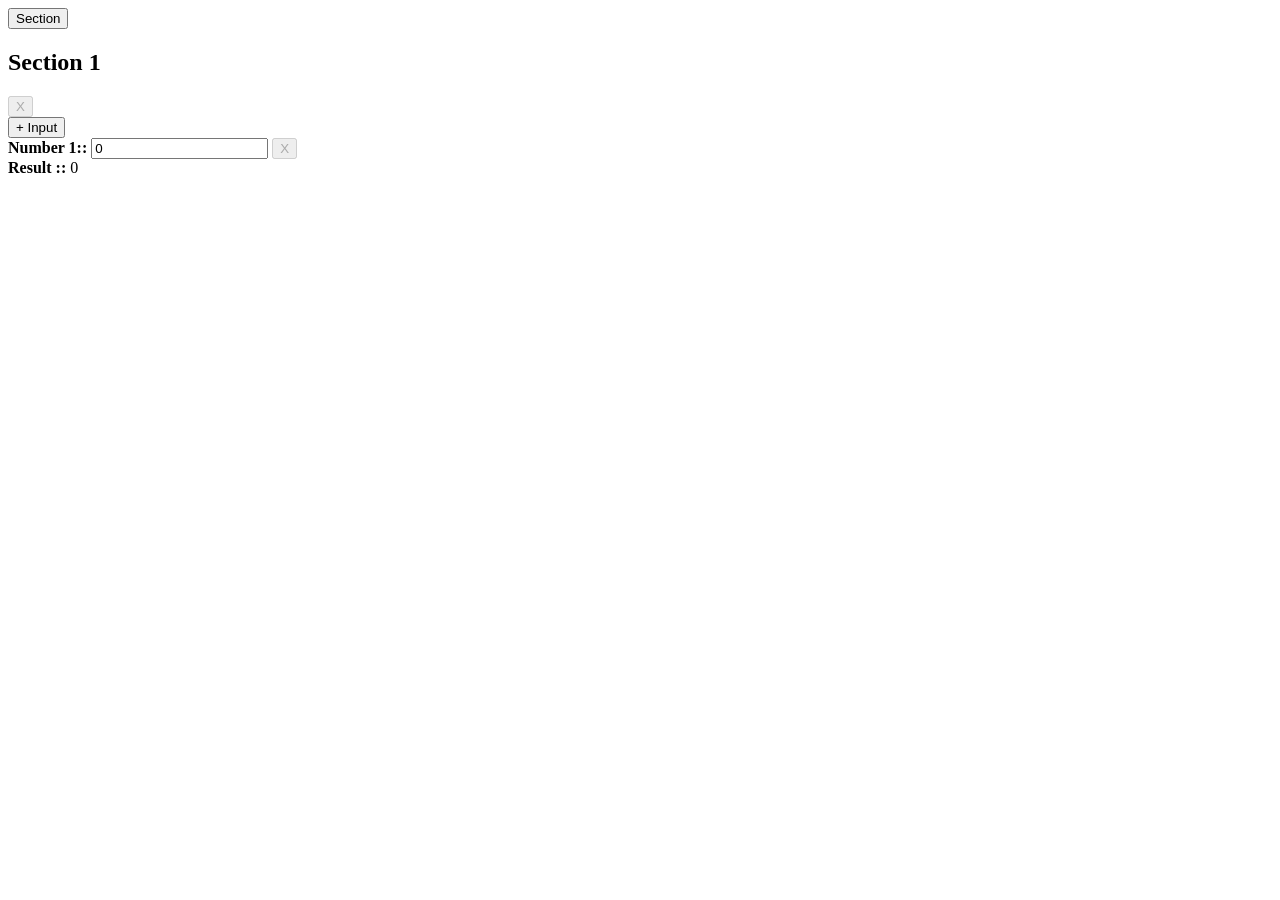
==== src/lab-02.html @ 31bfaac5 "week-02" ====
<!doctype html>
<html lang="en">
  <head>
    <meta charset="UTF-8" />
    <meta name="viewport" content="width=device-width, initial-scale=1.0" />

    <script type="application/javascript" src="./js/lab-02.js"></script>

    <title>multiple</title>
  </head>
  <body>
    <button type="button" class="app-cmd-add-section">Section</button>

    <div class="app-cmp-section-list">
      <template class="app-tmp-section-component">
        <div class="app-cmp-section">
          <div class="app-cmp-section-header">
            <h2 class="app-title-section">
              Section <span class="app-title-section-number"></span>
            </h2>
            <button type="button" class="app-cmd-remove-section">X</button>
          </div>

          <button type="button" class="app-cmd-add-number-input">
            + Input
          </button>
          <div class="app-cmp-number-list">
            <template class="app-tmp-number-component">
              <div class="app-cmp-number">
                <label>
                  <b>Number <span class="app-title-number"></span>::</b>
                  <input type="number" class="app-inp-number" value="0" />
                </label>
                <button type="button" class="app-cmd-remove-number-input">
                  X
                </button>
              </div>
            </template>
          </div>
          <label>
            <b>Result ::</b>
            <output class="app-out-number">0</output>
          </label>
        </div>
      </template>
    </div>
  </body>
</html>
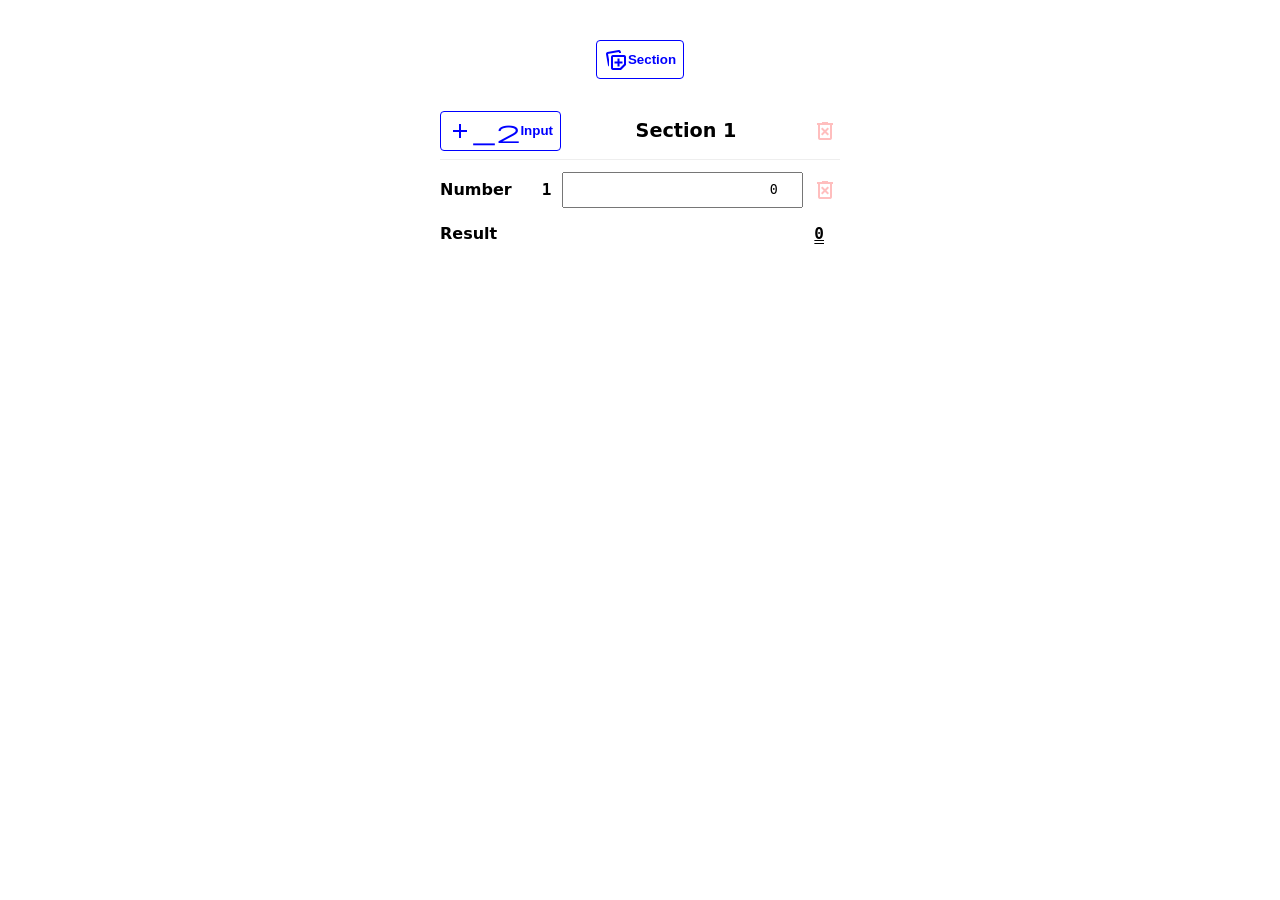
==== commit ae6830ca: "final" ====
--- a/src/lab-02.html
+++ b/src/lab-02.html
@@ -4,45 +4,82 @@
     <meta charset="UTF-8" />
     <meta name="viewport" content="width=device-width, initial-scale=1.0" />
 
-    <script type="application/javascript" src="./js/lab-02.js"></script>
+    <link
+      rel="stylesheet"
+      href="https://fonts.googleapis.com/css2?family=Material+Symbols+Outlined:opsz,wght,FILL,GRAD@20..48,100..700,0..1,-50..200"
+    />
 
-    <title>multiple</title>
+    <link rel="stylesheet" href="./css/material-symbols.css" />
+    <link rel="stylesheet" href="./css/dom.css" />
+
+    <script type="module" src="./js/lab-02.js"></script>
+
+    <title>Lab</title>
   </head>
   <body>
-    <button type="button" class="app-cmd-add-section">Section</button>
+    <div style="text-align: center; margin-bottom: 2rem">
+      <button
+        type="button"
+        class="app-cl-btn app-cl-primary app-cmd-add-section"
+      >
+        <i class="material-symbols-outlined">note_stack_add</i>
+        Section
+      </button>
+    </div>
 
-    <div class="app-cmp-section-list">
-      <template class="app-tmp-section-component">
-        <div class="app-cmp-section">
-          <div class="app-cmp-section-header">
-            <h2 class="app-title-section">
-              Section <span class="app-title-section-number"></span>
-            </h2>
-            <button type="button" class="app-cmd-remove-section">X</button>
-          </div>
+    <main class="app-cmp-main-container"></main>
 
-          <button type="button" class="app-cmd-add-number-input">
-            + Input
+    <template class="app-tmp-section">
+      <article class="app-cmp-section">
+        <header>
+          <button
+            type="button"
+            class="app-cl-btn app-cl-primary app-cmd-add-number-input"
+          >
+            <i class="material-symbols-outlined">add_2</i>
+            Input
           </button>
-          <div class="app-cmp-number-list">
+
+          <label style="font-size: 1.2rem"
+            ><b>Section <span class="app-title-section"></span></b
+          ></label>
+
+          <button
+            type="button"
+            class="app-cl-btn app-cl-warn app-cl-icon app-cmd-remove-section"
+          >
+            <i class="material-symbols-outlined">delete_forever</i>
+          </button>
+        </header>
+
+        <div class="app-cl-column-container">
+          <section class="app-cmp-number-list">
             <template class="app-tmp-number-component">
               <div class="app-cmp-number">
                 <label>
-                  <b>Number <span class="app-title-number"></span>::</b>
+                  <b>Number <span class="app-title-number"></span></b>
                   <input type="number" class="app-inp-number" value="0" />
                 </label>
-                <button type="button" class="app-cmd-remove-number-input">
-                  X
+                <button
+                  type="button"
+                  class="app-cl-btn app-cl-warn app-cl-icon app-cmd-remove-number-input"
+                >
+                  <i class="material-symbols-outlined">delete_forever</i>
                 </button>
               </div>
             </template>
-          </div>
-          <label>
-            <b>Result ::</b>
-            <output class="app-out-number">0</output>
-          </label>
+          </section>
+
+          <section>
+            <div class="app-cmp-number">
+              <label>
+                <b>Result</b>
+                <output class="app-cl-number app-out-number">0</output>
+              </label>
+            </div>
+          </section>
         </div>
-      </template>
-    </div>
+      </article>
+    </template>
   </body>
 </html>
--- a/src/css/material-symbols.css
+++ b/src/css/material-symbols.css
@@ -0,0 +1,7 @@
+.material-symbols-outlined {
+  font-variation-settings:
+    'FILL' 0,
+    'wght' 400,
+    'GRAD' 0,
+    'opsz' 24;
+}
--- a/src/css/dom.css
+++ b/src/css/dom.css
@@ -0,0 +1,157 @@
+:root {
+  font-family:
+    system-ui,
+    -apple-system,
+    BlinkMacSystemFont,
+    'Segoe UI',
+    Roboto,
+    Oxygen,
+    Ubuntu,
+    Cantarell,
+    'Open Sans',
+    'Helvetica Neue',
+    sans-serif;
+
+  --app-monospace-font: ui-monospace, monospace;
+}
+
+:root,
+body {
+  padding: 20px;
+  margin: 0px;
+}
+
+.app-cl-primary {
+  --app-color: blue;
+}
+
+.app-cl-warn {
+  --app-color: red;
+}
+
+.app-cl-column-container {
+  display: flex;
+  flex-direction: column;
+  row-gap: 4px;
+}
+
+input[type='number'],
+.app-cl-number {
+  font-family: var(--app-monospace-font);
+  text-align: right;
+}
+
+.app-cl-btn {
+  display: inline-flex;
+  flex-direction: row;
+  align-items: center;
+  justify-content: center;
+  padding: 0.5em 1ch;
+  font-weight: bold;
+  color: var(--app-color, inherit);
+  background: white;
+  border: 1px solid currentColor;
+  border-radius: 4px;
+  cursor: pointer;
+
+  & > * {
+    pointer-events: none;
+  }
+
+  &.app-cl-icon {
+    padding: 0.2em;
+    border: none;
+  }
+
+  &:disabled {
+    opacity: 0.25;
+    cursor: not-allowed;
+  }
+}
+
+.app-cmp-number {
+  display: flex;
+  flex-direction: row;
+  align-items: center;
+  margin-bottom: 4px;
+
+  & > label {
+    flex: 1 0 auto;
+    display: inline-flex;
+    flex-direction: row;
+    align-items: center;
+
+    & > b {
+      display: inherit;
+      flex-direction: inherit;
+      align-items: inherit;
+      margin-right: 1ch;
+      width: 10ch;
+
+      & > .app-title-number {
+        margin-left: auto;
+        font-family: var(--app-monospace-font);
+      }
+    }
+
+    & > :is(input, output) {
+      flex: 1 1 auto;
+      box-sizing: border-box;
+      height: 36px;
+      padding: 4px 8px;
+      margin-right: 8px;
+    }
+
+    & > output {
+      font-weight: bold;
+      text-decoration: underline double;
+      display: inline-flex;
+      align-items: center;
+      justify-content: flex-end;
+      border: none;
+    }
+  }
+}
+
+.app-cmp-section {
+  display: flex;
+  flex-direction: column;
+  width: min(400px, 100%);
+  margin-left: auto;
+  margin-right: auto;
+  margin-bottom: 2rem;
+
+  & > header {
+    display: flex;
+    justify-content: space-between;
+    align-items: center;
+    margin-bottom: 12px;
+    padding-bottom: 8px;
+    border-bottom: 1px solid #eee;
+
+    & > label {
+      flex-grow: 1;
+      text-align: center;
+      font-weight: bold;
+      font-size: 1.2rem;
+    }
+  }
+
+  .app-cmp-number-list {
+    display: flex;
+    flex-direction: column;
+    row-gap: 4px;
+  }
+}
+
+.app-ctl-global {
+  display: flex;
+  justify-content: center;
+  margin-bottom: 2rem;
+}
+
+.app-cmp-main-container {
+  display: flex;
+  flex-direction: column;
+  padding-bottom: 4rem;
+}
